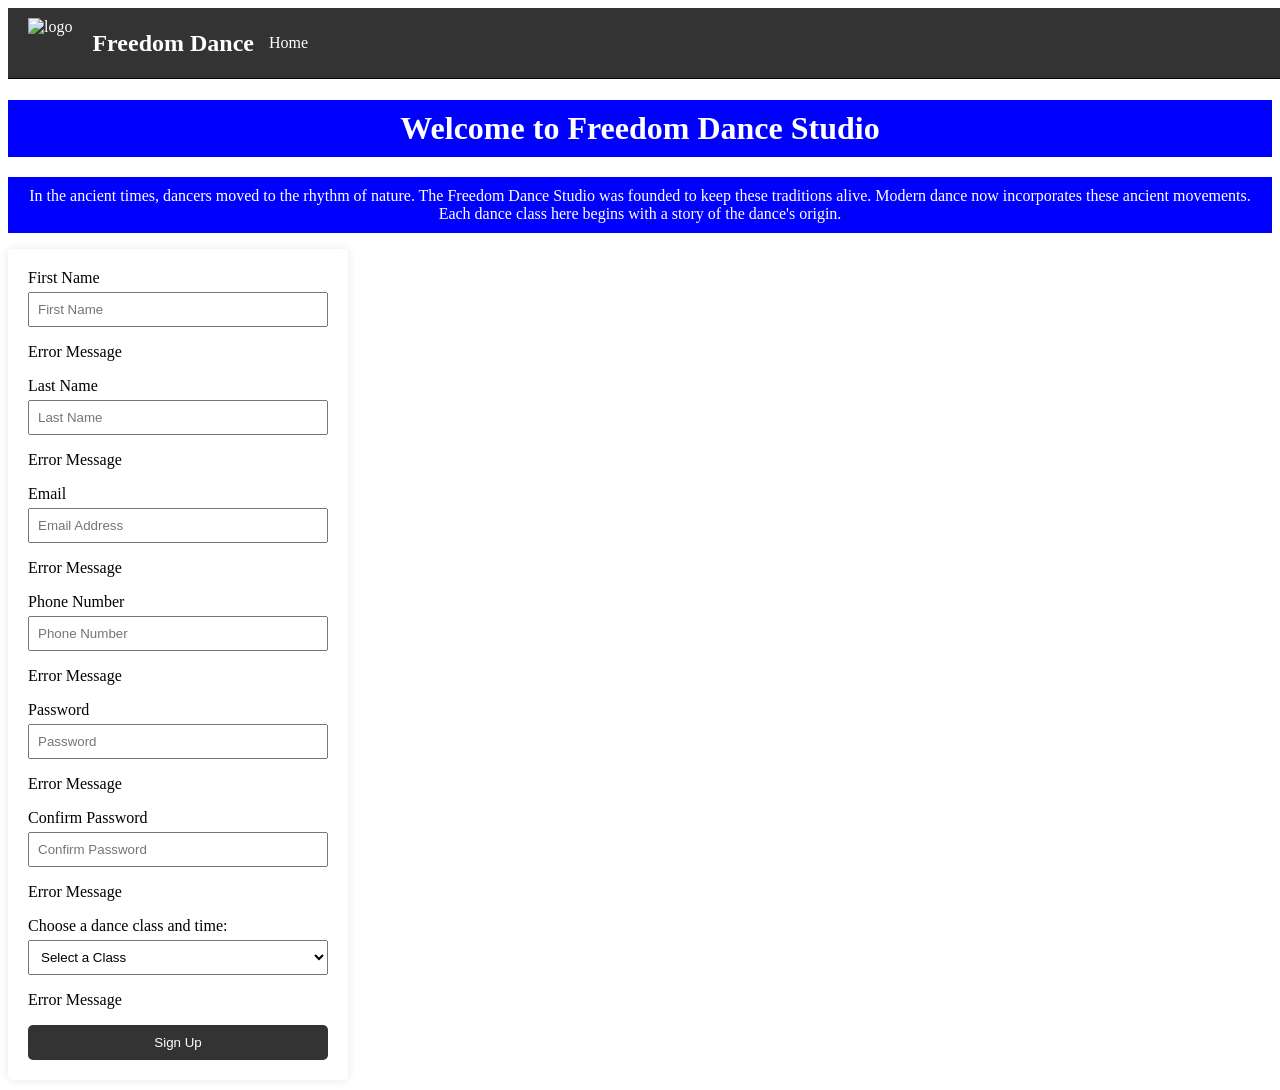
==== index.html @ 4303eb85 "herewego" ====
<!DOCTYPE html>
<html lang="en">
  <head>
    <meta charset="UTF-8" />
    <meta name="viewport" content="width=device-width, initial-scale=1.0" />
    <title>FreedomDance Studio</title>
    <link rel="stylesheet" href="styles.css" />
  </head>
  <body>
    <div class="navbar" id="navbar-id">
      <nav>
        <img
          src="../SBA316-TheDocumentObjectModel/PicturesONLY/logo.webp"
          alt="logo"
          class="logo"
        />
        <h1>Freedom Dance</h1>
        <ul>
          <li><a href="#">Home</a></li>
        </ul>
      </nav>
    </div>

    <div id="app"></div>

    <form id="formregistration" action="result.html" method="GET">
      <div class="input-group">
        <label for="firstname">First Name</label>
        <input type="text" id="firstname" placeholder="First Name" />
        <p>Error Message</p>
      </div>

      <div class="input-group">
        <label for="lastname">Last Name</label>
        <input type="text" id="lastname" placeholder="Last Name" />
        <p>Error Message</p>
      </div>

      <div class="input-group">
        <label for="email">Email</label>
        <input type="email" id="email" placeholder="Email Address" />
        <p>Error Message</p>
      </div>

      <div class="input-group">
        <label for="phonenumber">Phone Number</label>
        <input type="tel" id="phonenumber" placeholder="Phone Number" />
        <p>Error Message</p>
      </div>

      <div class="input-group">
        <label for="password">Password</label>
        <input type="password" id="password" placeholder="Password" />
        <p>Error Message</p>
      </div>

      <div class="input-group">
        <label for="confirmpassword">Confirm Password</label>
        <input
          type="password"
          id="confirmpassword"
          placeholder="Confirm Password"
        />
        <p>Error Message</p>
      </div>

      <div class="input-group">
        <label for="classselect">Choose a dance class and time:</label>
        <select id="classselect">
          <option value="">Select a Class</option>
          <option value="African Dance at 9am">African Dance at 9am</option>
          <option value="Ballet Dance at 10am">Ballet Dance at 10am</option>
          <option value="HipHop Dance at 11am">HipHop Dance at 11am</option>
        </select>
        <p>Error Message</p>
      </div>

      <button type="submit">Sign Up</button>
    </form>

    <div id="signup-list"></div>
    <div id="errorDisplay" class="hidden"></div>

    <script src="script.js"></script>
  </body>
</html>
---- styles.css ----
/* body {
  min-height: 100vh;
  background-image: url(./dancersjump.webp);
  background-size: cover;
  background-repeat: no-repeat;
  background-position: center;
  font-family: "Segoe UI", Tahoma, Geneva, Verdana, sans-serif;
  /* display: flex */
/* }   */
/* 
nav {
  display: flex;
  padding: 10px 20px;
  background-color: #333;
  color: white;
  position: static;
  width: 100%;
  align-items: center;
  justify-content: left;
  border-bottom: 1px solid #000;
  z-index: 10; */
/* } */
*/
/* 
nav ul {
  display: flex;
  list-style: none;
  padding: 0;
  margin: 0;
} 

nav ul li {
  margin: 0 15px;
}

nav ul li a {
  text-decoration: none;
  color: white;
}

nav img.logo {
  height: 50px;
  margin-right: 20px;
  cursor: pointer; */
/* } */

/* nav h1 {
  margin: 0;
  flex-grow: 1;


* {
  padding:0;
  margin:0;
  box-sizing: border-box;
}  */

/* body {
  display:flex;
  justify-content: center;
  align-items: center;
  min-height: 100vh;
  /* background-color: chocolate; */
/* } */
/* 
#create-account-form {
  width:400px;
  padding:20px;
  text-transform: uppercase;
  background-color: #fff;
}

.title {
  margin-bottom: 20px;
}

.input-group {
  margin:20px 0; 
  position:relative;
}

.input-group label {
  display:inline-block;
  margin-bottom: 5px;
}

.input-group input {
  display:block;
  width:100%;
  padding:10px;   
} */
/* 
.error input {
  border:3px red solid;
}

.success input {
  border:3px green solid;
}

.input-group i {
   position:absolute;
   right:10px;
   top:35px;
   visibility: hidden; */
/* }  */
/* 
.input-group p {
   font-size: 15px;
   color:red;
   visibility: hidden; */
/* } */ */

/* .error p {
   visibility: visible;
}

.btn {
   width:100%;
   padding:10px;
   font-size: 20px;
   background-color: chocolate;
   color:#fff;
   text-transform: uppercase;
   border:none;
} */

/* 
.container {
  margin-top: 80px; 
  display: flex;
  flex-direction: column;
  align-items: center;
} */ */

/* form {
  background: rgba(255, 255, 255, 0.8);
  padding: 20px;
  border-radius: 5px;
  box-shadow: 0 0 10px rgba(0, 0, 0, 0.1);
  width: 300px;
} 

form div {
  margin-bottom: 15px;
}

form label {
  display: block;
  margin-bottom: 5px;
}

form input, form select {
  width: 100%;
  padding: 8px;
  box-sizing: border-box; */
/* } 

btn {
  padding: 10px;
  width: 100%;
  background: #333;
  color: white;
  border: none;
  cursor: pointer;
  border-radius: 5px;
} */ */
/*  */
/* button:hover {
  background: #555;
} 

.error p {
  visibility: visible;
} 

#errorDisplay {
  color: red;
  margin-top: 10px;
}

* {
  padding:0;
  margin:0;
  box-sizing: border-box;
}  */ */







/* update this one:  */
/* 
body {
  display:flex;
  justify-content: center;
  align-items: center;
  min-height: 100vh;
  background-color: chocolate;
} */ */

 /* #create-account-form {
  width:300px;
  padding:20px;
  text-transform: uppercase;
  background-color: #fff;
} */

/* .title {
  margin-bottom: 20px;
}

.input-group {
  margin:20px 0; 
  position:relative;
}

.input-group label {
  display:inline-block;
  margin-bottom: 5px; */
/* }

.input-group input {
  display:block;
  width:100%;
  padding:10px;   
} 

.error input {
  border:3px red solid;
}

.success input {
  border:3px green solid;
}

.input-group i {
   position:absolute;
   right:10px;
   top:35px;
   visibility: hidden;
} */


/* .success i.fa-check-circle{
   visibility: visible;
   color:green;
}

.error i.fa-exclamation-circle {
  visibility: visible;
  color:red;
}


.input-group p {
   font-size: 15px;
   color:red;
   visibility: hidden;
}

.error p {
   visibility: visible;
} */

/* .btn {
   width:100%;
   padding:10px;
   font-size: 20px;
   background-color: rgb(177, 30, 210);
   color:#fff;
   text-transform: uppercase;
   border:none;
} */


/* /* body {
  min-height: 100vh;
  /* display: flex; */
  /* justify-content: flex-start; */
  /* background-image: url(./SBA316-TheDocumentObjectModel/dancersjump.webp);
  background-size: cover;
  background-repeat: no-repeat;
  background-position: center;
  font-family: "Segoe UI", Tahoma, Geneva, Verdana, sans-serif;
} */

/* nav {
  display: flex;
  padding: 10px 20px;
  padding: 15px 10px;
  background-color: #333;
  color: white;
  position: fixed;
  margin-bottom: 20px; */
/* 
  top: 0;
  left: 0;
  width: 100%;
  align-items: center;
  justify-content: space-between;
  border-bottom: 1px solid #000;
  z-index: 10;
} */
/* 
nav ul li {
  list-style: none;
  align-items: right;
  display: inline-block;
  display: flex;
  margin: 10px 20px;
  margin: 0;
  padding: 0;
  font-weight: 500;
  cursor: pointer;
} */
/* 
nav ul li a {
  text-decoration: none;
  color: white;
}
nav img.logo {
  height: 50px;
  margin-right: 20px;
  width: 220px;
  cursor: pointer;
}

nav h1 {
  margin: 0;
  flex-grow: 1; */
/* }

#form {
  margin-left: auto;
  width: 300px;
} */ */ */

/* Final One */

body {
  min-height: 100vh;
  background-image: url(./PicturesONLY/dancersjump.webp);
  background-size: cover;
  background-repeat: no-repeat;
  background-position: center;
  font-family: "Segoe UI", Tahoma, Geneva, Verdana, sans-serif;
}

nav {
  display: flex;
  padding: 10px 20px;
  background-color: #333;
  color: white;
  position: static;
  width: 100%;
  align-items: center;
  justify-content: left;
  border-bottom: 1px solid #000;
  z-index: 10;
}

nav ul {
  display: flex;
  list-style: none;
  padding: 0;
  margin: 0;
}

nav ul li {
  margin: 0 15px;
}

nav ul li a {
  text-decoration: none;
  color: white;
}

nav img.logo {
  height: 50px;
  margin-right: 20px;
  cursor: pointer;
}

nav h1 {
  margin: 0;
}

.container {
  margin-top: 20px;
  display: flex;
  flex-direction: column;
  align-items: center;
}

form {
  background: rgba(255, 255, 255, 0.8);
  padding: 20px;
  border-radius: 5px;
  box-shadow: 0 0 10px rgba(0, 0, 0, 0.1);
  width: 300px;
}

form div {
  margin-bottom: 15px;
}

form label {
  display: block;
  margin-bottom: 5px;
}

form input,
form select {
  width: 100%;
  padding: 8px;
  box-sizing: border-box;
}

button {
  padding: 10px;
  width: 100%;
  background: #333;
  color: white;
  border: none;
  cursor: pointer;
  border-radius: 5px;
}

button:hover {
  background: #555;
}

#errorDisplay {
  color: red;
  margin-top: 10px;
}

.title {
  margin-bottom: 20px;
  text-align: center;
  background-color: blue;
  color: white;
  padding: 10px;
}
.welcome {
  text-align: center;
  background-color: blue;
  color: white;
  padding: 10px;
  margin: 10px 0;
}
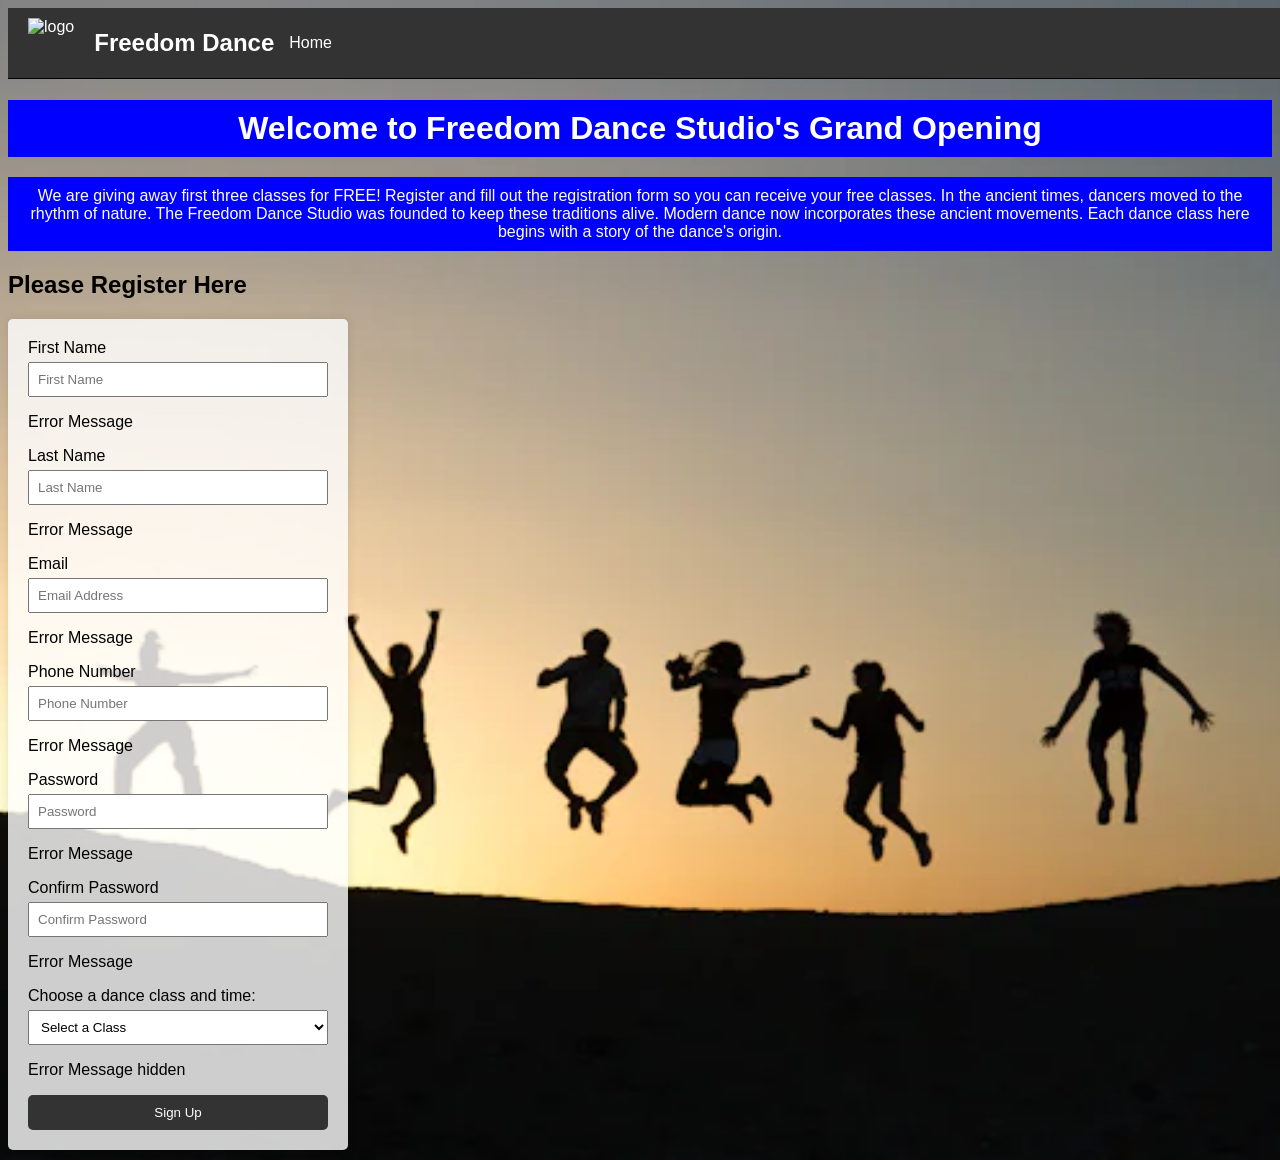
==== commit b373c131: "herewego" ====
--- a/index.html
+++ b/index.html
@@ -22,36 +22,50 @@
     </div>
 
     <div id="app"></div>
-
+    <h2>Please Register Here</h2>
     <form id="formregistration" action="result.html" method="GET">
       <div class="input-group">
         <label for="firstname">First Name</label>
-        <input type="text" id="firstname" placeholder="First Name" />
-        <p>Error Message</p>
+        <input
+          type="text"
+          id="firstname"
+          maxlength="20"
+          minlength="5"
+          required
+          placeholder="First Name"
+        />
+        <p class="error-message">Error Message</p>
       </div>
 
       <div class="input-group">
         <label for="lastname">Last Name</label>
-        <input type="text" id="lastname" placeholder="Last Name" />
-        <p>Error Message</p>
+        <input
+          type="text"
+          id="lastname"
+          maxlength="20"
+          minlength="5"
+          required
+          placeholder="Last Name"
+        />
+        <p class="error-message">Error Message</p>
       </div>
 
       <div class="input-group">
         <label for="email">Email</label>
         <input type="email" id="email" placeholder="Email Address" />
-        <p>Error Message</p>
+        <p class="error-message">Error Message</p>
       </div>
 
       <div class="input-group">
         <label for="phonenumber">Phone Number</label>
         <input type="tel" id="phonenumber" placeholder="Phone Number" />
-        <p>Error Message</p>
+        <p class="error-message">Error Message</p>
       </div>
 
       <div class="input-group">
         <label for="password">Password</label>
         <input type="password" id="password" placeholder="Password" />
-        <p>Error Message</p>
+        <p class="error-message">Error Message</p>
       </div>
 
       <div class="input-group">
@@ -61,7 +75,7 @@
           id="confirmpassword"
           placeholder="Confirm Password"
         />
-        <p>Error Message</p>
+        <p class="error-message">Error Message</p>
       </div>
 
       <div class="input-group">
@@ -72,7 +86,7 @@
           <option value="Ballet Dance at 10am">Ballet Dance at 10am</option>
           <option value="HipHop Dance at 11am">HipHop Dance at 11am</option>
         </select>
-        <p>Error Message</p>
+        <p class="error-message">Error Message hidden</p>
       </div>
 
       <button type="submit">Sign Up</button>
--- a/styles.css
+++ b/styles.css
@@ -1,345 +1,3 @@
-/* body {
-  min-height: 100vh;
-  background-image: url(./dancersjump.webp);
-  background-size: cover;
-  background-repeat: no-repeat;
-  background-position: center;
-  font-family: "Segoe UI", Tahoma, Geneva, Verdana, sans-serif;
-  /* display: flex */
-/* }   */
-/* 
-nav {
-  display: flex;
-  padding: 10px 20px;
-  background-color: #333;
-  color: white;
-  position: static;
-  width: 100%;
-  align-items: center;
-  justify-content: left;
-  border-bottom: 1px solid #000;
-  z-index: 10; */
-/* } */
-*/
-/* 
-nav ul {
-  display: flex;
-  list-style: none;
-  padding: 0;
-  margin: 0;
-} 
-
-nav ul li {
-  margin: 0 15px;
-}
-
-nav ul li a {
-  text-decoration: none;
-  color: white;
-}
-
-nav img.logo {
-  height: 50px;
-  margin-right: 20px;
-  cursor: pointer; */
-/* } */
-
-/* nav h1 {
-  margin: 0;
-  flex-grow: 1;
-
-
-* {
-  padding:0;
-  margin:0;
-  box-sizing: border-box;
-}  */
-
-/* body {
-  display:flex;
-  justify-content: center;
-  align-items: center;
-  min-height: 100vh;
-  /* background-color: chocolate; */
-/* } */
-/* 
-#create-account-form {
-  width:400px;
-  padding:20px;
-  text-transform: uppercase;
-  background-color: #fff;
-}
-
-.title {
-  margin-bottom: 20px;
-}
-
-.input-group {
-  margin:20px 0; 
-  position:relative;
-}
-
-.input-group label {
-  display:inline-block;
-  margin-bottom: 5px;
-}
-
-.input-group input {
-  display:block;
-  width:100%;
-  padding:10px;   
-} */
-/* 
-.error input {
-  border:3px red solid;
-}
-
-.success input {
-  border:3px green solid;
-}
-
-.input-group i {
-   position:absolute;
-   right:10px;
-   top:35px;
-   visibility: hidden; */
-/* }  */
-/* 
-.input-group p {
-   font-size: 15px;
-   color:red;
-   visibility: hidden; */
-/* } */ */
-
-/* .error p {
-   visibility: visible;
-}
-
-.btn {
-   width:100%;
-   padding:10px;
-   font-size: 20px;
-   background-color: chocolate;
-   color:#fff;
-   text-transform: uppercase;
-   border:none;
-} */
-
-/* 
-.container {
-  margin-top: 80px; 
-  display: flex;
-  flex-direction: column;
-  align-items: center;
-} */ */
-
-/* form {
-  background: rgba(255, 255, 255, 0.8);
-  padding: 20px;
-  border-radius: 5px;
-  box-shadow: 0 0 10px rgba(0, 0, 0, 0.1);
-  width: 300px;
-} 
-
-form div {
-  margin-bottom: 15px;
-}
-
-form label {
-  display: block;
-  margin-bottom: 5px;
-}
-
-form input, form select {
-  width: 100%;
-  padding: 8px;
-  box-sizing: border-box; */
-/* } 
-
-btn {
-  padding: 10px;
-  width: 100%;
-  background: #333;
-  color: white;
-  border: none;
-  cursor: pointer;
-  border-radius: 5px;
-} */ */
-/*  */
-/* button:hover {
-  background: #555;
-} 
-
-.error p {
-  visibility: visible;
-} 
-
-#errorDisplay {
-  color: red;
-  margin-top: 10px;
-}
-
-* {
-  padding:0;
-  margin:0;
-  box-sizing: border-box;
-}  */ */
-
-
-
-
-
-
-
-/* update this one:  */
-/* 
-body {
-  display:flex;
-  justify-content: center;
-  align-items: center;
-  min-height: 100vh;
-  background-color: chocolate;
-} */ */
-
- /* #create-account-form {
-  width:300px;
-  padding:20px;
-  text-transform: uppercase;
-  background-color: #fff;
-} */
-
-/* .title {
-  margin-bottom: 20px;
-}
-
-.input-group {
-  margin:20px 0; 
-  position:relative;
-}
-
-.input-group label {
-  display:inline-block;
-  margin-bottom: 5px; */
-/* }
-
-.input-group input {
-  display:block;
-  width:100%;
-  padding:10px;   
-} 
-
-.error input {
-  border:3px red solid;
-}
-
-.success input {
-  border:3px green solid;
-}
-
-.input-group i {
-   position:absolute;
-   right:10px;
-   top:35px;
-   visibility: hidden;
-} */
-
-
-/* .success i.fa-check-circle{
-   visibility: visible;
-   color:green;
-}
-
-.error i.fa-exclamation-circle {
-  visibility: visible;
-  color:red;
-}
-
-
-.input-group p {
-   font-size: 15px;
-   color:red;
-   visibility: hidden;
-}
-
-.error p {
-   visibility: visible;
-} */
-
-/* .btn {
-   width:100%;
-   padding:10px;
-   font-size: 20px;
-   background-color: rgb(177, 30, 210);
-   color:#fff;
-   text-transform: uppercase;
-   border:none;
-} */
-
-
-/* /* body {
-  min-height: 100vh;
-  /* display: flex; */
-  /* justify-content: flex-start; */
-  /* background-image: url(./SBA316-TheDocumentObjectModel/dancersjump.webp);
-  background-size: cover;
-  background-repeat: no-repeat;
-  background-position: center;
-  font-family: "Segoe UI", Tahoma, Geneva, Verdana, sans-serif;
-} */
-
-/* nav {
-  display: flex;
-  padding: 10px 20px;
-  padding: 15px 10px;
-  background-color: #333;
-  color: white;
-  position: fixed;
-  margin-bottom: 20px; */
-/* 
-  top: 0;
-  left: 0;
-  width: 100%;
-  align-items: center;
-  justify-content: space-between;
-  border-bottom: 1px solid #000;
-  z-index: 10;
-} */
-/* 
-nav ul li {
-  list-style: none;
-  align-items: right;
-  display: inline-block;
-  display: flex;
-  margin: 10px 20px;
-  margin: 0;
-  padding: 0;
-  font-weight: 500;
-  cursor: pointer;
-} */
-/* 
-nav ul li a {
-  text-decoration: none;
-  color: white;
-}
-nav img.logo {
-  height: 50px;
-  margin-right: 20px;
-  width: 220px;
-  cursor: pointer;
-}
-
-nav h1 {
-  margin: 0;
-  flex-grow: 1; */
-/* }
-
-#form {
-  margin-left: auto;
-  width: 300px;
-} */ */ */
-
-/* Final One */
-
 body {
   min-height: 100vh;
   background-image: url(./PicturesONLY/dancersjump.webp);
@@ -433,9 +91,20 @@
   background: #555;
 }
 
+.error p {
+  display: none;
+}
 #errorDisplay {
   color: red;
   margin-top: 10px;
+}
+
+.error input {
+  border: 3px red solid;
+}
+
+.success input {
+  border: 3px green solid;
 }
 
 .title {
